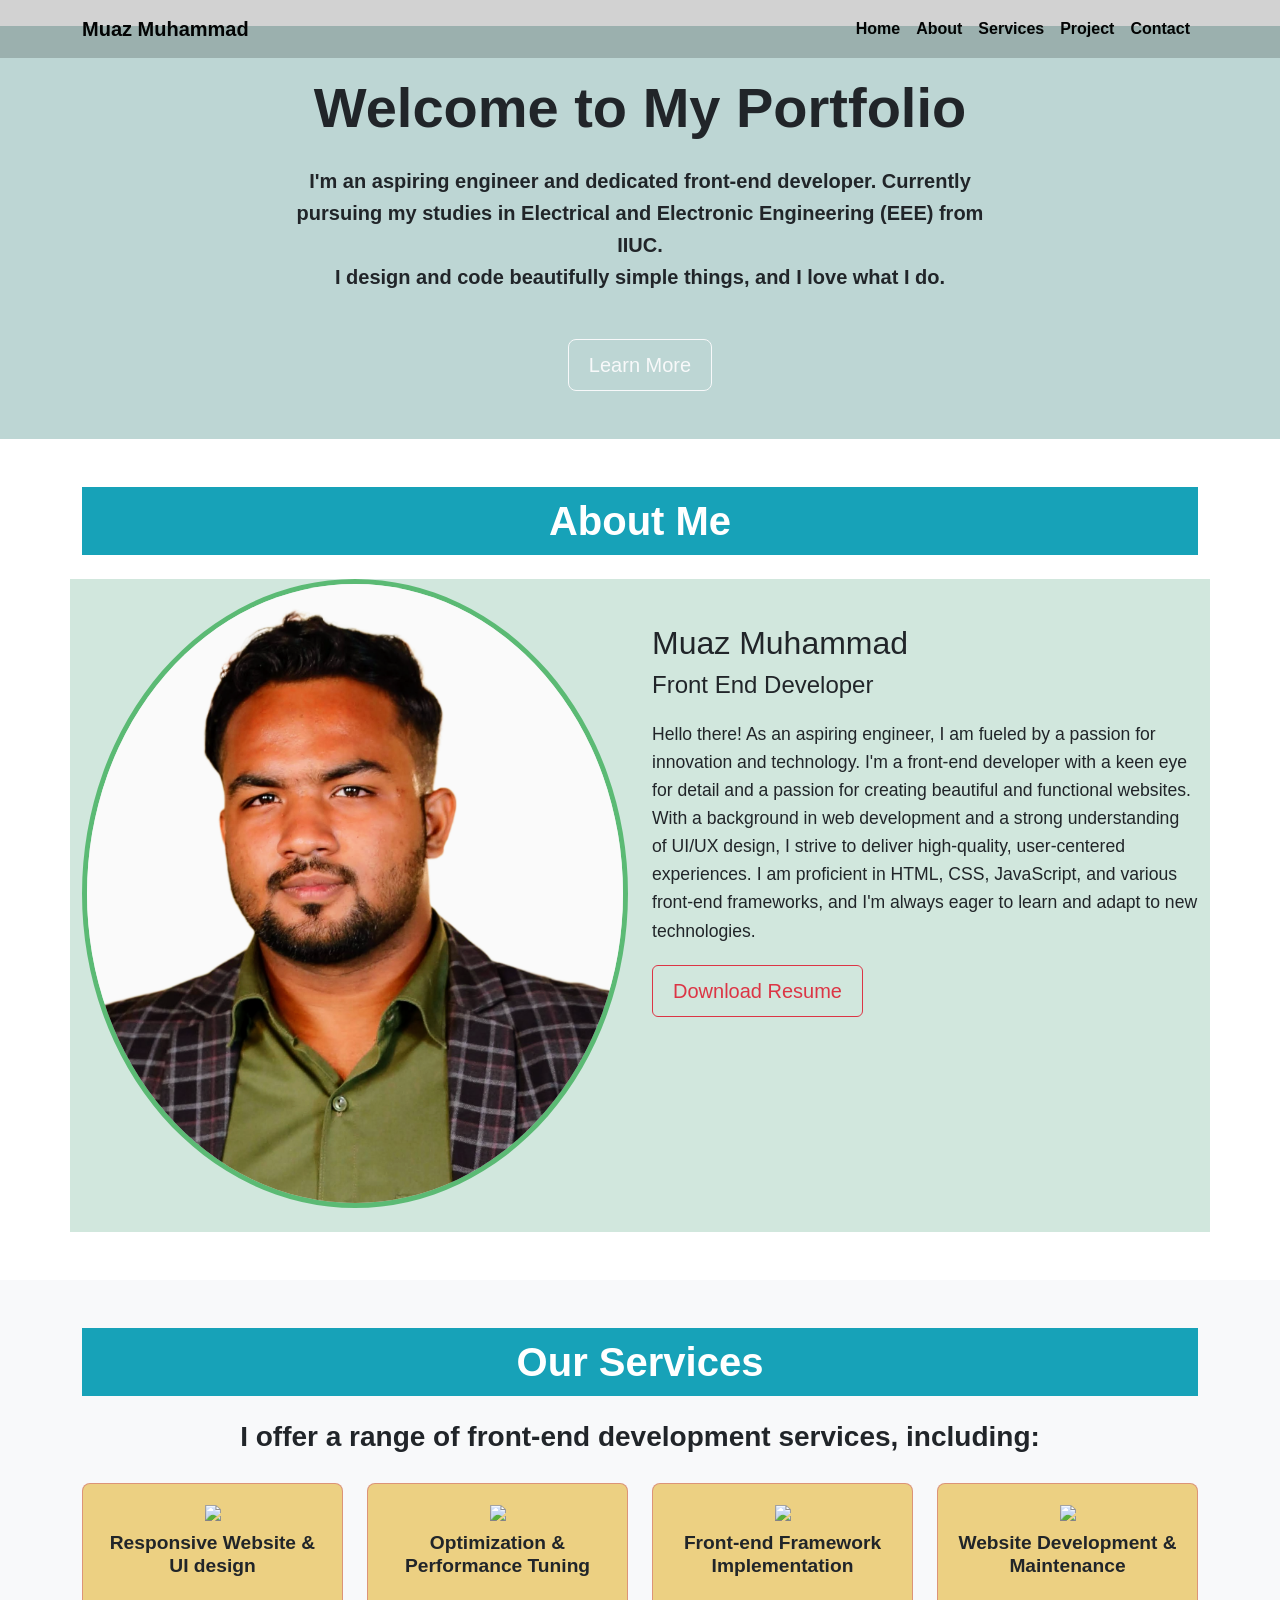
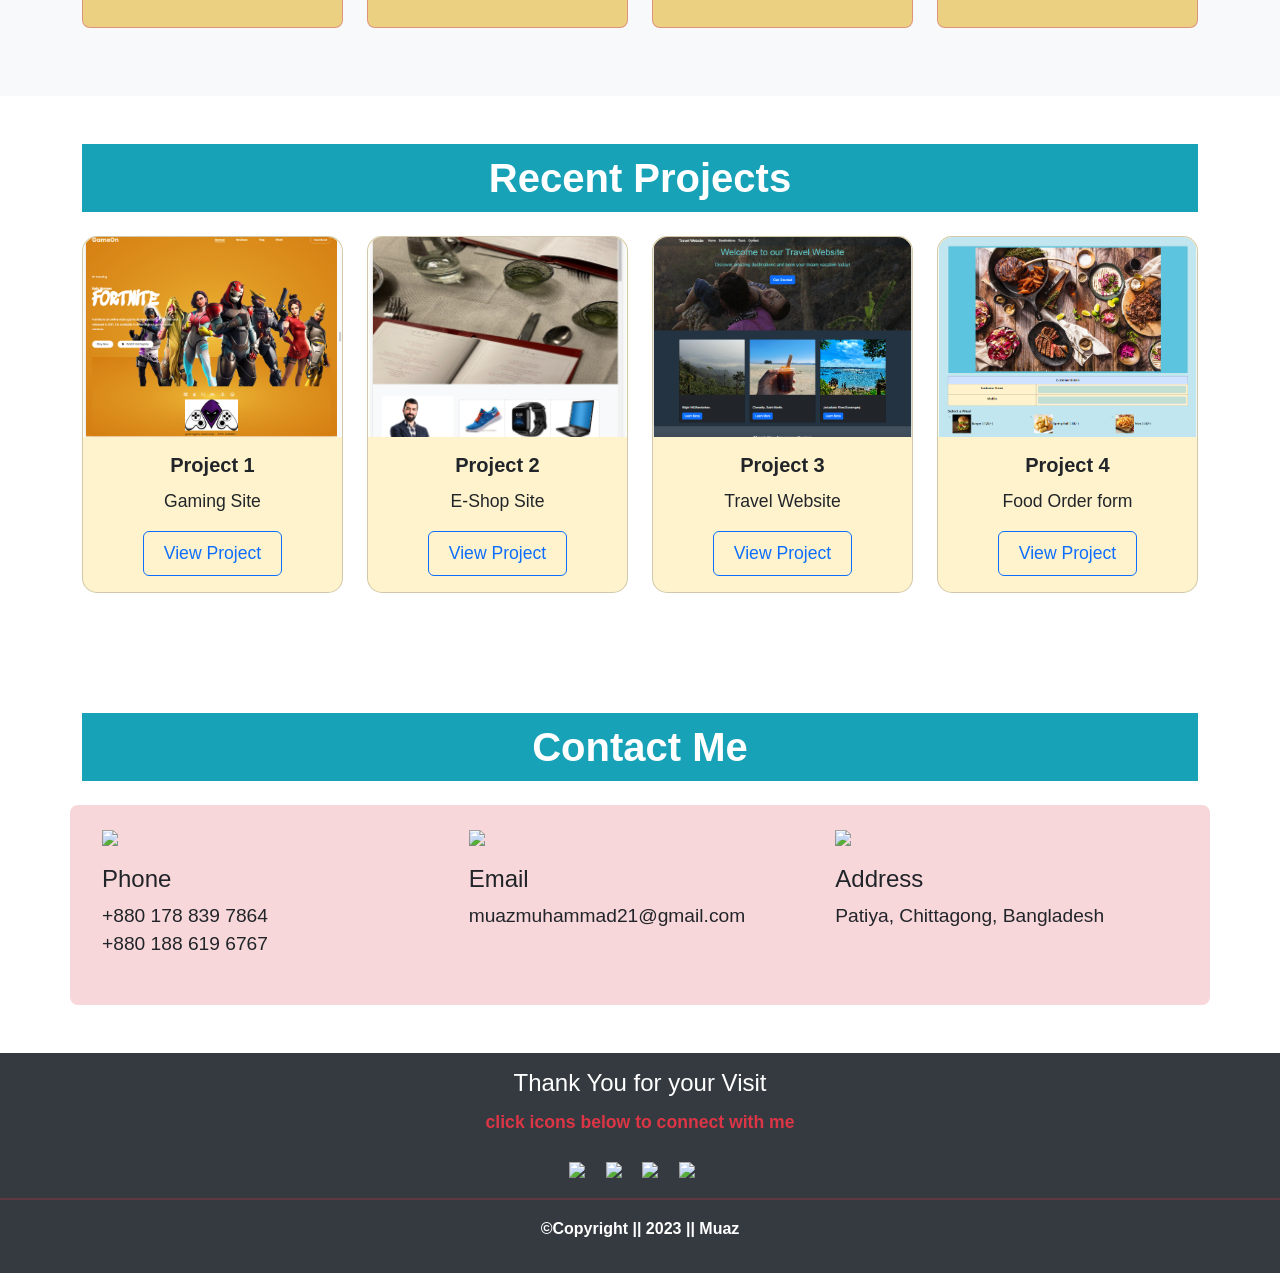
==== index.html @ 4db08926 "Add files via upload" ====
<!DOCTYPE html>
<html lang="en">
<head>
  <meta charset="UTF-8">
  <meta name="viewport" content="width=device-width, initial-scale=1.0">
  <title>Muaz Portfolio</title>
  <link href="https://cdn.jsdelivr.net/npm/bootstrap@5.3.0/dist/css/bootstrap.min.css" rel="stylesheet">
   <link rel="stylesheet" href="style.css">
</head>
<body>

  <!-- Navbar -->
<header>
    <nav class="navbar navbar-expand-lg navbar-light   fixed-top">
      <div class="container">
        <a class="navbar-brand fw-bold" href="#">Muaz Muhammad</a>
        <button class="navbar-toggler" type="button" data-bs-toggle="collapse" data-bs-target="#navbarNav" aria-controls="navbarNav" aria-expanded="false" aria-label="Toggle navigation">
          <span class="navbar-toggler-icon"></span>
        </button>
        <div class="collapse navbar-collapse justify-content-end" id="navbarNav">
          <ul class="navbar-nav">
            <li class="nav-item fw-bold">
              <a class="nav-link" href="#home">Home</a>
            </li>
            <li class="nav-item fw-bold">
              <a class="nav-link" href="#about">About</a>
            </li>
            <li class="nav-item fw-bold">
                <a class="nav-link" href="#services">Services</a>
              </li>
            <li class="nav-item fw-bold">
              <a class="nav-link" href="#project">Project</a>
            </li>
            <li class="nav-item fw-bold">
              <a class="nav-link" href="#contact">Contact</a>
            </li>
          </ul>
        </div>
      </div>
    </nav>
  </header>
  <!-- end Header -->
  <br>
 <!-- Home Section -->
<section id="home" class="py-5" ">
    <div class="container text-dark text-center">
      <div class="row">
        <div class="col-lg-8 offset-lg-2">
          <h1 class="display-4 fw-bold mb-4">Welcome to My Portfolio</h1>
          <p class="lead fw-bold">
            I'm an aspiring engineer and dedicated front-end developer. Currently pursuing my studies in Electrical and Electronic Engineering (EEE) from IIUC.
            <br>
            I design and code beautifully simple things, and I love what I do.  
          </p>
          
          <a href="#services" class="btn btn-outline-light btn-lg mt-3">Learn More</a>
        </div>
      </div>
    </div>
  </section>
  <!-- End Home Section -->
  

    <!-- About Me Section -->
<section id="about" class="py-5">
  <div class="container">
      <h2 class="text-center fw-bold mb-4">About Me</h2>
      <div class="row bg-success-subtle">
          <div class="col-md-6">
              <img src="muazp1.png" class="img-fluid rounded-circle mb-4" alt="Profile Image">
          </div>
          <div class="col-md-6">
              <br>
              <h3>Muaz Muhammad</h3>
              <h4>Front End Developer</h4>
              <p>
                  Hello there! As an aspiring engineer, I am fueled by a passion for innovation and technology. I'm a front-end developer with a keen eye for detail and a passion for creating beautiful and functional websites. With a background in web development and a strong understanding of UI/UX design, I strive to deliver high-quality, user-centered experiences. I am proficient in HTML, CSS, JavaScript, and various front-end frameworks, and I'm always eager to learn and adapt to new technologies.
              </p>
              <a href="Muaz Muhammad(R) .pdf" download target="_blank" class="btn btn-outline-danger">Download Resume</a>
          </div>
      </div>
  </div>
</section>
<!-- End About Me Section -->


  <!-- Services Section -->
<section id="services" class="py-5">
    <div class="container">
        <h2 class="text-center fw-bold mb-4">Our Services</h2>
        <div class="row ">
            <h3 class="text-center fw-bold">I offer a range of front-end development services, including:</h3>
            <div class="col-lg-3 col-md-6">
                <div class="service-item text-center">
                    <div class="icon"><img src="https://img.icons8.com/bubbles/100/000000/services.png" /></div>
                    <h3>Responsive Website & UI design </h3>
                </div>
            </div>
            <div class="col-lg-3 col-md-6">
                <div class="service-item text-center">
                    <div class="icon"><img src="https://img.icons8.com/bubbles/100/000000/services.png" /></div>
                    <h3>Optimization & Performance Tuning</h3>
                </div>
            </div>
            <div class="col-lg-3 col-md-6">
                <div class="service-item text-center">
                    <div class="icon"><img src="https://img.icons8.com/bubbles/100/000000/services.png" /></div>
                    <h3>Front-end Framework Implementation</h3>
                </div>
            </div>
            <div class="col-lg-3 col-md-6">
                <div class="service-item text-center">
                    <div class="icon"><img src="https://img.icons8.com/bubbles/100/000000/services.png" /></div>
                    <h3>Website Development & Maintenance</h3>
                </div>
            </div>
        </div>
    </div>
</section>
<!-- End Services Section -->



   <!-- Project Section -->

   <section id="project" class="py-5">
    <div class="container">
      <h2 class="text-center fw-bold mb-4">Recent Projects</h2>
      <div class="row ">
        <div class="col-md-3 mb-4">
          <div class="card bg-warning-subtle">
            <img src="project01.png" class="card-img-top" alt="Project 1">
            <div class="card-body">
              <h5 class="card-title">Project 1</h5>
              <p class="card-text">Gaming Site</p>
              <a href="https://muaz64.github.io/project1/" class="btn btn-outline-primary">View Project</a>
            </div>
          </div>
        </div>
        <div class="col-md-3 mb-4">
            <div class="card bg-warning-subtle">
              <img src="project02.png" class="card-img-top" alt="Project 2">
              <div class="card-body">
                <h5 class="card-title">Project 2</h5>
                <p class="card-text">E-Shop Site</p>
                <a href="https://muaz64.github.io/project02/" class="btn btn-outline-primary">View Project</a>
              </div>
            </div>
          </div>
          <div class="col-md-3 mb-4">
            <div class="card bg-warning-subtle">
              <img src="project03.png" class="card-img-top" alt="Project 3">
              <div class="card-body">
                <h5 class="card-title">Project 3</h5>
                <p class="card-text">Travel Website</p>
                <a href="https://muaz64.github.io/Project03/" class="btn btn-outline-primary">View Project</a>
              </div>
            </div>
          </div>
          <div class="col-md-3 mb-4">
            <div class="card bg-warning-subtle">
              <img src="project04.png" class="card-img-top" alt="Project 4">
              <div class="card-body">
                <h5 class="card-title">Project 4</h5>
                <p class="card-text">Food Order form</p>
                <a href="https://muaz64.github.io/project04/" class="btn btn-outline-primary">View Project</a>
              </div>
            </div>
          </div>

      </div>
    </div>
  </section>
<!-- Project Section -->

  <!-- Contact Section -->
 
<section id="contact" class="py-5">
    <div class="container">
      <h2 class="text-center fw-bold mb-4">Contact Me</h2>
      <div class="row bg-danger-subtle">
        <div class="col-md-4">
          <div class="contact-item">
            <div class="icon"><img src="https://img.icons8.com/bubbles/100/000000/phone.png"/></div>
            <div class="contact-info">
              <h4>Phone</h4>
              <h6>+880 178 839 7864</h6>
              <h6>+880 188 619 6767</h6>
            </div>
          </div>
        </div>
        <div class="col-md-4">
          <div class="contact-item">
            <div class="icon"><img src="https://img.icons8.com/bubbles/100/000000/new-post.png"/></div>
            <div class="contact-info">
              <h4>Email</h4>
              <!-- <h2>info@gmail.com</h2> -->
              <h6>muazmuhammad21@gmail.com</h6>
            </div>
          </div>
        </div>
        <div class="col-md-4">
          <div class="contact-item">
            <div class="icon"><img src="https://img.icons8.com/bubbles/100/000000/map-marker.png"/></div>
            <div class="contact-info">
              <h4>Address</h4>
              <h6>Patiya, Chittagong, Bangladesh</h6>
            </div>
          </div>
        </div>
      </div>
    </div>
  </section>
   <!--end of Contact Section -->

    <!-- Footer Section -->
  <footer id="footer" class="py-3 text-white fw-bold text-center">
    <div class="container">
      <h4>Thank You for your Visit</h4>
      <p class="text-danger fw-bold">click icons below to connect with me</p>
      <div class="social-icon">
        <a href="https://www.facebook.com/profile.php?id=100094518826882" class="me-3"><img src="https://img.icons8.com/bubbles/100/000000/facebook-new.png"/></a>
        <a href="https://www.instagram.com/muazbinnazim?igsh=dzhtYWNneXdoYnBj" class="me-3"><img src="https://img.icons8.com/bubbles/100/000000/instagram-new.png"/></a>
        <a href="https://www.linkedin.com/in/muaz-muhammad-ba88a3207" class="me-3"><img src="https://img.icons8.com/bubbles/100/linkedin.png"></a>
        <a href="https://github.com/muaz64" class="me-3"><img src="https://img.icons8.com/bubbles/100/github.png"></a>
      </div>
    </div>
    <hr class="border border-1 border-danger">
    <div class="text-center my-3">
      &copy;Copyright || 2023 || Muaz
    </div>
  </footer>
  <!-- End Footer Section -->

  <script src="https://cdn.jsdelivr.net/npm/bootstrap@5.3.0/dist/js/bootstrap.bundle.min.js"></script>
</body>
</html>
---- style.css ----
@import 'https://fonts.googleapis.com/css?family=Montserrat:300, 400, 700&display=swap';

/* Body */
body {
    
        font-family: 'Arial', sans-serif;
        line-height: 1.6;
        
  }
  
  /* Navbar */
  #header .header {
    min-height: 8vh;
    background-color: rgba(31, 30, 30, 0.24);
    transition: .3s ease background-color;
}
.navbar {
    transition: background-color .3s ease-in-out;
    background-color: rgba(0, 0, 0, 0.178); 
  }
  
  .navbar-brand,
  .nav-link {
    transition: color 0.3s ease-in-out;
    color: #000000fb; 
  }
  
  .navbar-toggler-icon {
    background-color: #060808b6; 
  }
  
  .navbar:hover {
    background-color: rgba(15, 17, 20, 0.466); 
  }
  
  .navbar.navbar-scrolled {
    background-color: rgba(52, 58, 64, 0.8); 
  }
  
  .navbar.navbar-scrolled .navbar-brand,
  .navbar.navbar-scrolled .nav-link {
    color: #2c2a2aab; 
  }
  
  .navbar.navbar-scrolled .navbar-toggler-icon {
    background-color: #1f1a1a2f; 
  }
  
  .navbar-brand:hover,
  .nav-link:hover {
    color: #f50808ee; 
  }
  
  /* Home Section */
  
#home {
    background-color: #4e918b5e; 
    text-align: center;
    padding: 80px 0; 
  }
  
  #home h1 {
    font-size: 3.5rem;
    margin-bottom: 20px;
  }
  
  #home p {
    font-size: 1.25rem;
    margin-bottom: 30px;
  }
  
  #home .list-unstyled {
    list-style: none;
    padding-left: 0;
  }
  
  #home .list-unstyled li {
    margin-bottom: 10px;
    text-align: center;
  }
  
  #home .btn {
    font-size: 1.25rem;
    padding: 10px 20px;
  }

  /* About Me Section */

#about {
    padding: 80px 0; 
  }
  
  #about h2 {
    font-size: 2.5rem;
    margin-bottom: 30px;
    font-weight: bold;
    color: white; 
    background-color: #17a2b8; 
    padding: 10px; 
  }
  
  #about img {
    max-width: 100%;
    height: auto;
    border-radius: 50%; 
    border: 5px solid #28a746b0; 
  }
  #about h3 {
    font-size: 2rem;
    margin-top: 20px;
  }
  
  #about h4 {
    font-size: 1.5rem;
    margin-bottom: 20px;
  }
  
  #about p {
    font-size: 1.1rem;
    line-height: 1.6;
    margin-bottom: 20px;
  }
  
  #about .btn {
    font-size: 1.25rem;
    padding: 10px 20px;
  }

  /* Services Section */

#services {
    background-color: #f8f9fa; 
    padding-top: 50px;
    padding-bottom: 50px;
}

#services h2 {
    font-size: 2.5rem;
    margin-bottom: 30px;
    font-weight: bold;
    color: white; 
    background-color: #17a2b8; 
    padding: 10px; ; 
}

#services h3 {
    font-weight: bold;
    margin-bottom: 30px;
}

.service-item {
    padding: 20px;
    border: 1px solid #d47474a4;
    border-radius: 8px;
    margin-bottom: 20px;
    background-color: #ecd082;
    transition: transform 0.3s ease-in-out;
}

.service-item:hover {
    transform: translateY(-5px); 
}

.service-item .icon img {
    width: 60px; 
    margin-bottom: 10px;
}

.service-item h3 {
    font-size: 1.2rem; 
    margin-bottom: 0;
}

/*  Projects Section */

#project {
    padding: 80px 0; 
  }
  
  #project h2 {
    font-size: 2.5rem;
    margin-bottom: 30px;
    font-weight: bold;
    color: white; 
    background-color: #17a2b8; 
    padding: 10px; 
  }
  
  .card {
    border-radius: 15px; 
    transition: transform 0.3s ease-in-out, box-shadow 0.3s ease-in-out; 
  }
  
  .card:hover {
    transform: translateY(-5px); 
    box-shadow: 0 4px 12px rgba(0, 0, 0, 0.2); 
  }
  
  .card-img-top {
    border-top-left-radius: 15px;
    border-top-right-radius: 15px;
  }
  
  .card-body {
    text-align: center;
  }
  
  .card-title {
    font-weight: bold;
    margin-bottom: 10px;
  }
  
  .card-text {
    font-size: 1.1rem;
    margin-bottom: 15px;
  }
  
  .btn {
    font-size: 1.1rem;
    padding: 8px 20px;
  }
  
  .card-img-top {
    height: 200px; 
    object-fit: cover;
  }
  
  .card-title {
    font-weight: bold;
  }
  
  .card-text {
    margin-bottom: 1rem;
  }

/* Contact Section */

#contact {
    padding: 80px 0; 
  }
  
  #contact h2 {
    font-size: 2.5rem;
    margin-bottom: 30px;
    font-weight: bold;
    color: white; 
    background-color: #17a2b8; 
    padding: 10px;  
  }
  
  .contact-item {
    margin-bottom: 30px;
  }
  
  .contact-item .icon {
    margin-bottom: 15px;
  }
  
  .contact-item .icon img {
    width: 70px; 
  }
  .contact-item h4 {
    font-size: 1.5rem;
    margin-bottom: 10px;
  }
  
  .contact-item h6 {
    font-size: 1.2rem;
    margin-bottom: 5px;
  }
  
  .bg-danger-subtle {
    background-color: #dc3545; 
    padding: 20px; 
    border-radius: 8px; 
  }
  
  /* Footer Section */

#footer {
    background-color: #343a40; 
  }
  
  #footer h4 {
    font-size: 1.5rem;
    margin-bottom: 10px;
  }
  
  #footer p {
    font-size: 1.1rem;
    margin-bottom: 20px;
  }
  
  .social-icon {
    margin-top: 20px;
  }
  
  .social-icon a {
    display: inline-block;
    margin-right: 10px;
  }
  
  .social-icon img {
    width: 50px; 
  }
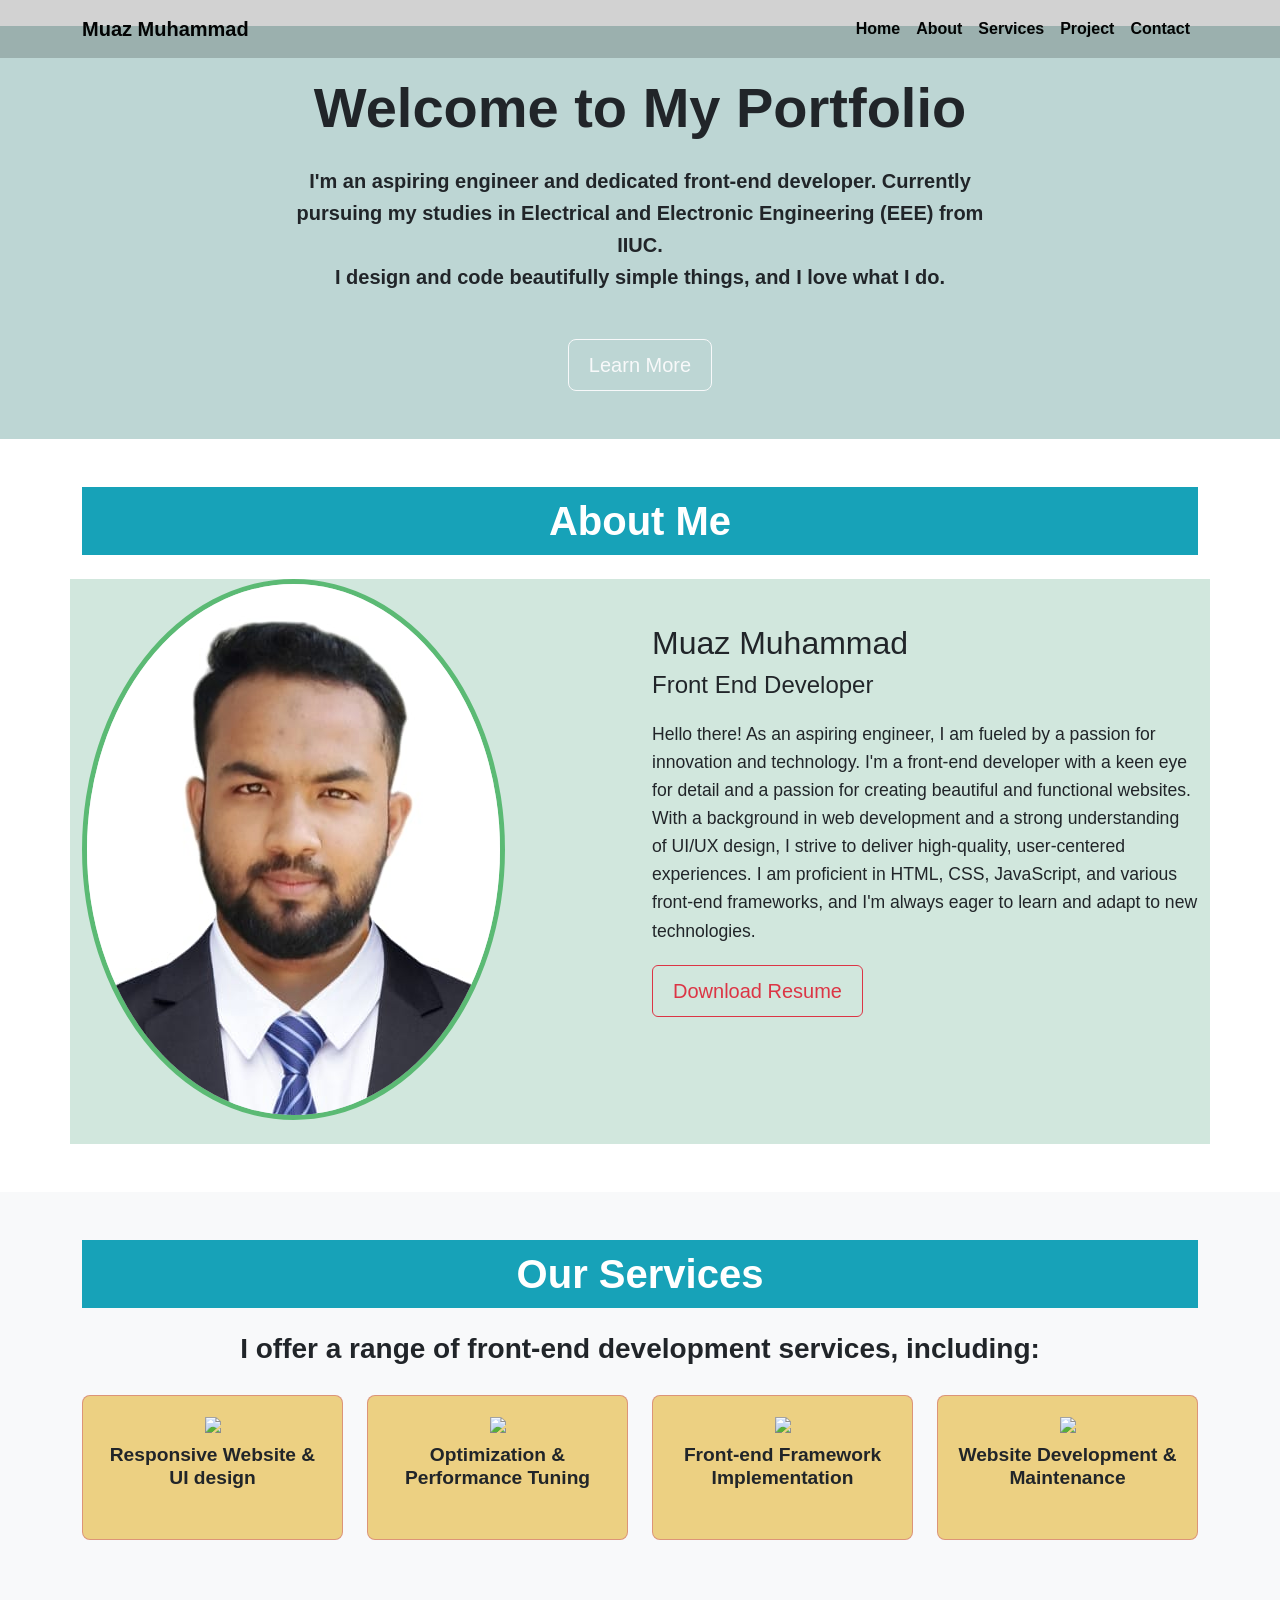
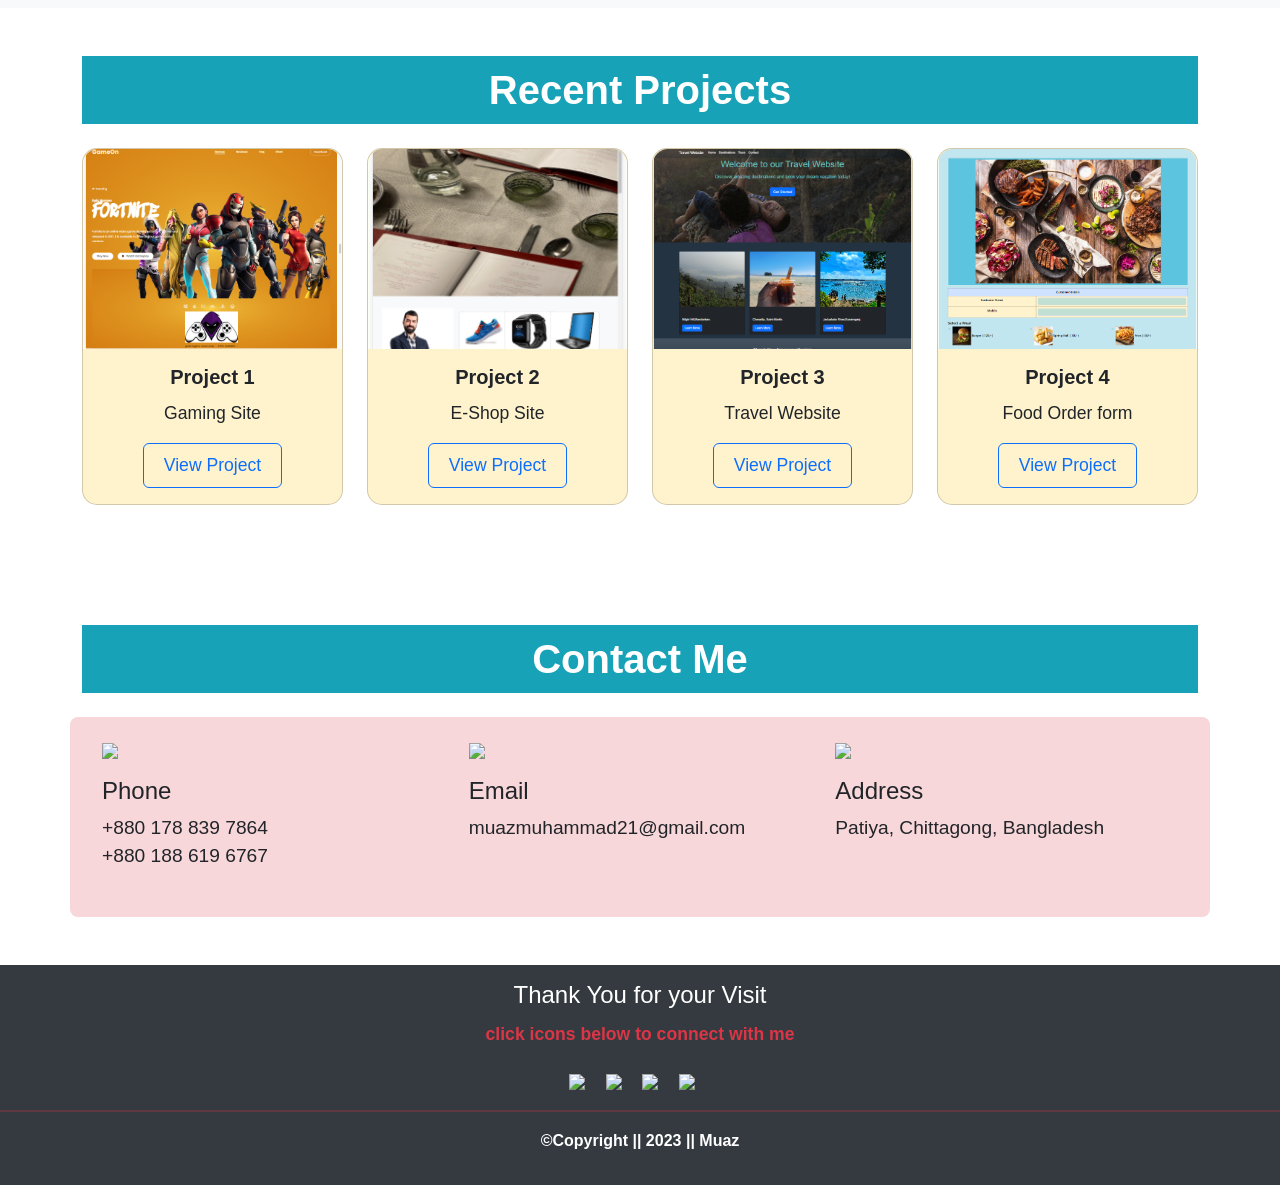
==== commit 5abb68ee: "second commit" ====
--- a/index.html
+++ b/index.html
@@ -1,237 +1,237 @@
-<!DOCTYPE html>
-<html lang="en">
-<head>
-  <meta charset="UTF-8">
-  <meta name="viewport" content="width=device-width, initial-scale=1.0">
-  <title>Muaz Portfolio</title>
-  <link href="https://cdn.jsdelivr.net/npm/bootstrap@5.3.0/dist/css/bootstrap.min.css" rel="stylesheet">
-   <link rel="stylesheet" href="style.css">
-</head>
-<body>
-
-  <!-- Navbar -->
-<header>
-    <nav class="navbar navbar-expand-lg navbar-light   fixed-top">
-      <div class="container">
-        <a class="navbar-brand fw-bold" href="#">Muaz Muhammad</a>
-        <button class="navbar-toggler" type="button" data-bs-toggle="collapse" data-bs-target="#navbarNav" aria-controls="navbarNav" aria-expanded="false" aria-label="Toggle navigation">
-          <span class="navbar-toggler-icon"></span>
-        </button>
-        <div class="collapse navbar-collapse justify-content-end" id="navbarNav">
-          <ul class="navbar-nav">
-            <li class="nav-item fw-bold">
-              <a class="nav-link" href="#home">Home</a>
-            </li>
-            <li class="nav-item fw-bold">
-              <a class="nav-link" href="#about">About</a>
-            </li>
-            <li class="nav-item fw-bold">
-                <a class="nav-link" href="#services">Services</a>
-              </li>
-            <li class="nav-item fw-bold">
-              <a class="nav-link" href="#project">Project</a>
-            </li>
-            <li class="nav-item fw-bold">
-              <a class="nav-link" href="#contact">Contact</a>
-            </li>
-          </ul>
-        </div>
-      </div>
-    </nav>
-  </header>
-  <!-- end Header -->
-  <br>
- <!-- Home Section -->
-<section id="home" class="py-5" ">
-    <div class="container text-dark text-center">
-      <div class="row">
-        <div class="col-lg-8 offset-lg-2">
-          <h1 class="display-4 fw-bold mb-4">Welcome to My Portfolio</h1>
-          <p class="lead fw-bold">
-            I'm an aspiring engineer and dedicated front-end developer. Currently pursuing my studies in Electrical and Electronic Engineering (EEE) from IIUC.
-            <br>
-            I design and code beautifully simple things, and I love what I do.  
-          </p>
-          
-          <a href="#services" class="btn btn-outline-light btn-lg mt-3">Learn More</a>
-        </div>
-      </div>
-    </div>
-  </section>
-  <!-- End Home Section -->
-  
-
-    <!-- About Me Section -->
-<section id="about" class="py-5">
-  <div class="container">
-      <h2 class="text-center fw-bold mb-4">About Me</h2>
-      <div class="row bg-success-subtle">
-          <div class="col-md-6">
-              <img src="muazp1.png" class="img-fluid rounded-circle mb-4" alt="Profile Image">
-          </div>
-          <div class="col-md-6">
-              <br>
-              <h3>Muaz Muhammad</h3>
-              <h4>Front End Developer</h4>
-              <p>
-                  Hello there! As an aspiring engineer, I am fueled by a passion for innovation and technology. I'm a front-end developer with a keen eye for detail and a passion for creating beautiful and functional websites. With a background in web development and a strong understanding of UI/UX design, I strive to deliver high-quality, user-centered experiences. I am proficient in HTML, CSS, JavaScript, and various front-end frameworks, and I'm always eager to learn and adapt to new technologies.
-              </p>
-              <a href="Muaz Muhammad(R) .pdf" download target="_blank" class="btn btn-outline-danger">Download Resume</a>
-          </div>
-      </div>
-  </div>
-</section>
-<!-- End About Me Section -->
-
-
-  <!-- Services Section -->
-<section id="services" class="py-5">
-    <div class="container">
-        <h2 class="text-center fw-bold mb-4">Our Services</h2>
-        <div class="row ">
-            <h3 class="text-center fw-bold">I offer a range of front-end development services, including:</h3>
-            <div class="col-lg-3 col-md-6">
-                <div class="service-item text-center">
-                    <div class="icon"><img src="https://img.icons8.com/bubbles/100/000000/services.png" /></div>
-                    <h3>Responsive Website & UI design </h3>
-                </div>
-            </div>
-            <div class="col-lg-3 col-md-6">
-                <div class="service-item text-center">
-                    <div class="icon"><img src="https://img.icons8.com/bubbles/100/000000/services.png" /></div>
-                    <h3>Optimization & Performance Tuning</h3>
-                </div>
-            </div>
-            <div class="col-lg-3 col-md-6">
-                <div class="service-item text-center">
-                    <div class="icon"><img src="https://img.icons8.com/bubbles/100/000000/services.png" /></div>
-                    <h3>Front-end Framework Implementation</h3>
-                </div>
-            </div>
-            <div class="col-lg-3 col-md-6">
-                <div class="service-item text-center">
-                    <div class="icon"><img src="https://img.icons8.com/bubbles/100/000000/services.png" /></div>
-                    <h3>Website Development & Maintenance</h3>
-                </div>
-            </div>
-        </div>
-    </div>
-</section>
-<!-- End Services Section -->
-
-
-
-   <!-- Project Section -->
-
-   <section id="project" class="py-5">
-    <div class="container">
-      <h2 class="text-center fw-bold mb-4">Recent Projects</h2>
-      <div class="row ">
-        <div class="col-md-3 mb-4">
-          <div class="card bg-warning-subtle">
-            <img src="project01.png" class="card-img-top" alt="Project 1">
-            <div class="card-body">
-              <h5 class="card-title">Project 1</h5>
-              <p class="card-text">Gaming Site</p>
-              <a href="https://muaz64.github.io/project1/" class="btn btn-outline-primary">View Project</a>
-            </div>
-          </div>
-        </div>
-        <div class="col-md-3 mb-4">
-            <div class="card bg-warning-subtle">
-              <img src="project02.png" class="card-img-top" alt="Project 2">
-              <div class="card-body">
-                <h5 class="card-title">Project 2</h5>
-                <p class="card-text">E-Shop Site</p>
-                <a href="https://muaz64.github.io/project02/" class="btn btn-outline-primary">View Project</a>
-              </div>
-            </div>
-          </div>
-          <div class="col-md-3 mb-4">
-            <div class="card bg-warning-subtle">
-              <img src="project03.png" class="card-img-top" alt="Project 3">
-              <div class="card-body">
-                <h5 class="card-title">Project 3</h5>
-                <p class="card-text">Travel Website</p>
-                <a href="https://muaz64.github.io/Project03/" class="btn btn-outline-primary">View Project</a>
-              </div>
-            </div>
-          </div>
-          <div class="col-md-3 mb-4">
-            <div class="card bg-warning-subtle">
-              <img src="project04.png" class="card-img-top" alt="Project 4">
-              <div class="card-body">
-                <h5 class="card-title">Project 4</h5>
-                <p class="card-text">Food Order form</p>
-                <a href="https://muaz64.github.io/project04/" class="btn btn-outline-primary">View Project</a>
-              </div>
-            </div>
-          </div>
-
-      </div>
-    </div>
-  </section>
-<!-- Project Section -->
-
-  <!-- Contact Section -->
- 
-<section id="contact" class="py-5">
-    <div class="container">
-      <h2 class="text-center fw-bold mb-4">Contact Me</h2>
-      <div class="row bg-danger-subtle">
-        <div class="col-md-4">
-          <div class="contact-item">
-            <div class="icon"><img src="https://img.icons8.com/bubbles/100/000000/phone.png"/></div>
-            <div class="contact-info">
-              <h4>Phone</h4>
-              <h6>+880 178 839 7864</h6>
-              <h6>+880 188 619 6767</h6>
-            </div>
-          </div>
-        </div>
-        <div class="col-md-4">
-          <div class="contact-item">
-            <div class="icon"><img src="https://img.icons8.com/bubbles/100/000000/new-post.png"/></div>
-            <div class="contact-info">
-              <h4>Email</h4>
-              <!-- <h2>info@gmail.com</h2> -->
-              <h6>muazmuhammad21@gmail.com</h6>
-            </div>
-          </div>
-        </div>
-        <div class="col-md-4">
-          <div class="contact-item">
-            <div class="icon"><img src="https://img.icons8.com/bubbles/100/000000/map-marker.png"/></div>
-            <div class="contact-info">
-              <h4>Address</h4>
-              <h6>Patiya, Chittagong, Bangladesh</h6>
-            </div>
-          </div>
-        </div>
-      </div>
-    </div>
-  </section>
-   <!--end of Contact Section -->
-
-    <!-- Footer Section -->
-  <footer id="footer" class="py-3 text-white fw-bold text-center">
-    <div class="container">
-      <h4>Thank You for your Visit</h4>
-      <p class="text-danger fw-bold">click icons below to connect with me</p>
-      <div class="social-icon">
-        <a href="https://www.facebook.com/profile.php?id=100094518826882" class="me-3"><img src="https://img.icons8.com/bubbles/100/000000/facebook-new.png"/></a>
-        <a href="https://www.instagram.com/muazbinnazim?igsh=dzhtYWNneXdoYnBj" class="me-3"><img src="https://img.icons8.com/bubbles/100/000000/instagram-new.png"/></a>
-        <a href="https://www.linkedin.com/in/muaz-muhammad-ba88a3207" class="me-3"><img src="https://img.icons8.com/bubbles/100/linkedin.png"></a>
-        <a href="https://github.com/muaz64" class="me-3"><img src="https://img.icons8.com/bubbles/100/github.png"></a>
-      </div>
-    </div>
-    <hr class="border border-1 border-danger">
-    <div class="text-center my-3">
-      &copy;Copyright || 2023 || Muaz
-    </div>
-  </footer>
-  <!-- End Footer Section -->
-
-  <script src="https://cdn.jsdelivr.net/npm/bootstrap@5.3.0/dist/js/bootstrap.bundle.min.js"></script>
-</body>
-</html>
+<!DOCTYPE html>
+<html lang="en">
+<head>
+  <meta charset="UTF-8">
+  <meta name="viewport" content="width=device-width, initial-scale=1.0">
+  <title>Muaz Portfolio</title>
+  <link href="https://cdn.jsdelivr.net/npm/bootstrap@5.3.0/dist/css/bootstrap.min.css" rel="stylesheet">
+   <link rel="stylesheet" href="style.css">
+</head>
+<body>
+
+  <!-- Navbar -->
+<header>
+    <nav class="navbar navbar-expand-lg navbar-light   fixed-top">
+      <div class="container">
+        <a class="navbar-brand fw-bold" href="#">Muaz Muhammad</a>
+        <button class="navbar-toggler" type="button" data-bs-toggle="collapse" data-bs-target="#navbarNav" aria-controls="navbarNav" aria-expanded="false" aria-label="Toggle navigation">
+          <span class="navbar-toggler-icon"></span>
+        </button>
+        <div class="collapse navbar-collapse justify-content-end" id="navbarNav">
+          <ul class="navbar-nav">
+            <li class="nav-item fw-bold">
+              <a class="nav-link" href="#home">Home</a>
+            </li>
+            <li class="nav-item fw-bold">
+              <a class="nav-link" href="#about">About</a>
+            </li>
+            <li class="nav-item fw-bold">
+                <a class="nav-link" href="#services">Services</a>
+              </li>
+            <li class="nav-item fw-bold">
+              <a class="nav-link" href="#project">Project</a>
+            </li>
+            <li class="nav-item fw-bold">
+              <a class="nav-link" href="#contact">Contact</a>
+            </li>
+          </ul>
+        </div>
+      </div>
+    </nav>
+  </header>
+  <!-- end Header -->
+  <br>
+ <!-- Home Section -->
+<section id="home" class="py-5" ">
+    <div class="container text-dark text-center">
+      <div class="row">
+        <div class="col-lg-8 offset-lg-2">
+          <h1 class="display-4 fw-bold mb-4">Welcome to My Portfolio</h1>
+          <p class="lead fw-bold">
+            I'm an aspiring engineer and dedicated front-end developer. Currently pursuing my studies in Electrical and Electronic Engineering (EEE) from IIUC.
+            <br>
+            I design and code beautifully simple things, and I love what I do.  
+          </p>
+          
+          <a href="#services" class="btn btn-outline-light btn-lg mt-3">Learn More</a>
+        </div>
+      </div>
+    </div>
+  </section>
+  <!-- End Home Section -->
+  
+
+    <!-- About Me Section -->
+<section id="about" class="py-5">
+  <div class="container">
+      <h2 class="text-center fw-bold mb-4">About Me</h2>
+      <div class="row bg-success-subtle">
+          <div class="col-md-6">
+              <img src="muazpp1.jpg" class="img-fluid rounded-circle mb-4" alt="Profile Image">
+          </div>
+          <div class="col-md-6">
+              <br>
+              <h3>Muaz Muhammad</h3>
+              <h4>Front End Developer</h4>
+              <p>
+                  Hello there! As an aspiring engineer, I am fueled by a passion for innovation and technology. I'm a front-end developer with a keen eye for detail and a passion for creating beautiful and functional websites. With a background in web development and a strong understanding of UI/UX design, I strive to deliver high-quality, user-centered experiences. I am proficient in HTML, CSS, JavaScript, and various front-end frameworks, and I'm always eager to learn and adapt to new technologies.
+              </p>
+              <a href="Muaz Muhammad(R) .pdf" download target="_blank" class="btn btn-outline-danger">Download Resume</a>
+          </div>
+      </div>
+  </div>
+</section>
+<!-- End About Me Section -->
+
+
+  <!-- Services Section -->
+<section id="services" class="py-5">
+    <div class="container">
+        <h2 class="text-center fw-bold mb-4">Our Services</h2>
+        <div class="row ">
+            <h3 class="text-center fw-bold">I offer a range of front-end development services, including:</h3>
+            <div class="col-lg-3 col-md-6">
+                <div class="service-item text-center">
+                    <div class="icon"><img src="https://img.icons8.com/bubbles/100/000000/services.png" /></div>
+                    <h3>Responsive Website & UI design </h3>
+                </div>
+            </div>
+            <div class="col-lg-3 col-md-6">
+                <div class="service-item text-center">
+                    <div class="icon"><img src="https://img.icons8.com/bubbles/100/000000/services.png" /></div>
+                    <h3>Optimization & Performance Tuning</h3>
+                </div>
+            </div>
+            <div class="col-lg-3 col-md-6">
+                <div class="service-item text-center">
+                    <div class="icon"><img src="https://img.icons8.com/bubbles/100/000000/services.png" /></div>
+                    <h3>Front-end Framework Implementation</h3>
+                </div>
+            </div>
+            <div class="col-lg-3 col-md-6">
+                <div class="service-item text-center">
+                    <div class="icon"><img src="https://img.icons8.com/bubbles/100/000000/services.png" /></div>
+                    <h3>Website Development & Maintenance</h3>
+                </div>
+            </div>
+        </div>
+    </div>
+</section>
+<!-- End Services Section -->
+
+
+
+   <!-- Project Section -->
+
+   <section id="project" class="py-5">
+    <div class="container">
+      <h2 class="text-center fw-bold mb-4">Recent Projects</h2>
+      <div class="row ">
+        <div class="col-md-3 mb-4">
+          <div class="card bg-warning-subtle">
+            <img src="project01.png" class="card-img-top" alt="Project 1">
+            <div class="card-body">
+              <h5 class="card-title">Project 1</h5>
+              <p class="card-text">Gaming Site</p>
+              <a href="https://muaz64.github.io/project1/" class="btn btn-outline-primary">View Project</a>
+            </div>
+          </div>
+        </div>
+        <div class="col-md-3 mb-4">
+            <div class="card bg-warning-subtle">
+              <img src="project02.png" class="card-img-top" alt="Project 2">
+              <div class="card-body">
+                <h5 class="card-title">Project 2</h5>
+                <p class="card-text">E-Shop Site</p>
+                <a href="https://muaz64.github.io/project02/" class="btn btn-outline-primary">View Project</a>
+              </div>
+            </div>
+          </div>
+          <div class="col-md-3 mb-4">
+            <div class="card bg-warning-subtle">
+              <img src="project03.png" class="card-img-top" alt="Project 3">
+              <div class="card-body">
+                <h5 class="card-title">Project 3</h5>
+                <p class="card-text">Travel Website</p>
+                <a href="https://muaz64.github.io/Project03/" class="btn btn-outline-primary">View Project</a>
+              </div>
+            </div>
+          </div>
+          <div class="col-md-3 mb-4">
+            <div class="card bg-warning-subtle">
+              <img src="project04.png" class="card-img-top" alt="Project 4">
+              <div class="card-body">
+                <h5 class="card-title">Project 4</h5>
+                <p class="card-text">Food Order form</p>
+                <a href="https://muaz64.github.io/project04/" class="btn btn-outline-primary">View Project</a>
+              </div>
+            </div>
+          </div>
+
+      </div>
+    </div>
+  </section>
+<!-- Project Section -->
+
+  <!-- Contact Section -->
+ 
+<section id="contact" class="py-5">
+    <div class="container">
+      <h2 class="text-center fw-bold mb-4">Contact Me</h2>
+      <div class="row bg-danger-subtle">
+        <div class="col-md-4">
+          <div class="contact-item">
+            <div class="icon"><img src="https://img.icons8.com/bubbles/100/000000/phone.png"/></div>
+            <div class="contact-info">
+              <h4>Phone</h4>
+              <h6>+880 178 839 7864</h6>
+              <h6>+880 188 619 6767</h6>
+            </div>
+          </div>
+        </div>
+        <div class="col-md-4">
+          <div class="contact-item">
+            <div class="icon"><img src="https://img.icons8.com/bubbles/100/000000/new-post.png"/></div>
+            <div class="contact-info">
+              <h4>Email</h4>
+              <!-- <h2>info@gmail.com</h2> -->
+              <h6>muazmuhammad21@gmail.com</h6>
+            </div>
+          </div>
+        </div>
+        <div class="col-md-4">
+          <div class="contact-item">
+            <div class="icon"><img src="https://img.icons8.com/bubbles/100/000000/map-marker.png"/></div>
+            <div class="contact-info">
+              <h4>Address</h4>
+              <h6>Patiya, Chittagong, Bangladesh</h6>
+            </div>
+          </div>
+        </div>
+      </div>
+    </div>
+  </section>
+   <!--end of Contact Section -->
+
+    <!-- Footer Section -->
+  <footer id="footer" class="py-3 text-white fw-bold text-center">
+    <div class="container">
+      <h4>Thank You for your Visit</h4>
+      <p class="text-danger fw-bold">click icons below to connect with me</p>
+      <div class="social-icon">
+        <a href="https://www.facebook.com/profile.php?id=100094518826882" class="me-3"><img src="https://img.icons8.com/bubbles/100/000000/facebook-new.png"/></a>
+        <a href="https://www.instagram.com/muazbinnazim?igsh=dzhtYWNneXdoYnBj" class="me-3"><img src="https://img.icons8.com/bubbles/100/000000/instagram-new.png"/></a>
+        <a href="https://www.linkedin.com/in/muaz-muhammad-ba88a3207" class="me-3"><img src="https://img.icons8.com/bubbles/100/linkedin.png"></a>
+        <a href="https://github.com/muaz64" class="me-3"><img src="https://img.icons8.com/bubbles/100/github.png"></a>
+      </div>
+    </div>
+    <hr class="border border-1 border-danger">
+    <div class="text-center my-3">
+      &copy;Copyright || 2023 || Muaz
+    </div>
+  </footer>
+  <!-- End Footer Section -->
+
+  <script src="https://cdn.jsdelivr.net/npm/bootstrap@5.3.0/dist/js/bootstrap.bundle.min.js"></script>
+</body>
+</html>
--- a/style.css
+++ b/style.css
@@ -1,308 +1,308 @@
-
-@import 'https://fonts.googleapis.com/css?family=Montserrat:300, 400, 700&display=swap';
-
-/* Body */
-body {
-    
-        font-family: 'Arial', sans-serif;
-        line-height: 1.6;
-        
-  }
-  
-  /* Navbar */
-  #header .header {
-    min-height: 8vh;
-    background-color: rgba(31, 30, 30, 0.24);
-    transition: .3s ease background-color;
-}
-.navbar {
-    transition: background-color .3s ease-in-out;
-    background-color: rgba(0, 0, 0, 0.178); 
-  }
-  
-  .navbar-brand,
-  .nav-link {
-    transition: color 0.3s ease-in-out;
-    color: #000000fb; 
-  }
-  
-  .navbar-toggler-icon {
-    background-color: #060808b6; 
-  }
-  
-  .navbar:hover {
-    background-color: rgba(15, 17, 20, 0.466); 
-  }
-  
-  .navbar.navbar-scrolled {
-    background-color: rgba(52, 58, 64, 0.8); 
-  }
-  
-  .navbar.navbar-scrolled .navbar-brand,
-  .navbar.navbar-scrolled .nav-link {
-    color: #2c2a2aab; 
-  }
-  
-  .navbar.navbar-scrolled .navbar-toggler-icon {
-    background-color: #1f1a1a2f; 
-  }
-  
-  .navbar-brand:hover,
-  .nav-link:hover {
-    color: #f50808ee; 
-  }
-  
-  /* Home Section */
-  
-#home {
-    background-color: #4e918b5e; 
-    text-align: center;
-    padding: 80px 0; 
-  }
-  
-  #home h1 {
-    font-size: 3.5rem;
-    margin-bottom: 20px;
-  }
-  
-  #home p {
-    font-size: 1.25rem;
-    margin-bottom: 30px;
-  }
-  
-  #home .list-unstyled {
-    list-style: none;
-    padding-left: 0;
-  }
-  
-  #home .list-unstyled li {
-    margin-bottom: 10px;
-    text-align: center;
-  }
-  
-  #home .btn {
-    font-size: 1.25rem;
-    padding: 10px 20px;
-  }
-
-  /* About Me Section */
-
-#about {
-    padding: 80px 0; 
-  }
-  
-  #about h2 {
-    font-size: 2.5rem;
-    margin-bottom: 30px;
-    font-weight: bold;
-    color: white; 
-    background-color: #17a2b8; 
-    padding: 10px; 
-  }
-  
-  #about img {
-    max-width: 100%;
-    height: auto;
-    border-radius: 50%; 
-    border: 5px solid #28a746b0; 
-  }
-  #about h3 {
-    font-size: 2rem;
-    margin-top: 20px;
-  }
-  
-  #about h4 {
-    font-size: 1.5rem;
-    margin-bottom: 20px;
-  }
-  
-  #about p {
-    font-size: 1.1rem;
-    line-height: 1.6;
-    margin-bottom: 20px;
-  }
-  
-  #about .btn {
-    font-size: 1.25rem;
-    padding: 10px 20px;
-  }
-
-  /* Services Section */
-
-#services {
-    background-color: #f8f9fa; 
-    padding-top: 50px;
-    padding-bottom: 50px;
-}
-
-#services h2 {
-    font-size: 2.5rem;
-    margin-bottom: 30px;
-    font-weight: bold;
-    color: white; 
-    background-color: #17a2b8; 
-    padding: 10px; ; 
-}
-
-#services h3 {
-    font-weight: bold;
-    margin-bottom: 30px;
-}
-
-.service-item {
-    padding: 20px;
-    border: 1px solid #d47474a4;
-    border-radius: 8px;
-    margin-bottom: 20px;
-    background-color: #ecd082;
-    transition: transform 0.3s ease-in-out;
-}
-
-.service-item:hover {
-    transform: translateY(-5px); 
-}
-
-.service-item .icon img {
-    width: 60px; 
-    margin-bottom: 10px;
-}
-
-.service-item h3 {
-    font-size: 1.2rem; 
-    margin-bottom: 0;
-}
-
-/*  Projects Section */
-
-#project {
-    padding: 80px 0; 
-  }
-  
-  #project h2 {
-    font-size: 2.5rem;
-    margin-bottom: 30px;
-    font-weight: bold;
-    color: white; 
-    background-color: #17a2b8; 
-    padding: 10px; 
-  }
-  
-  .card {
-    border-radius: 15px; 
-    transition: transform 0.3s ease-in-out, box-shadow 0.3s ease-in-out; 
-  }
-  
-  .card:hover {
-    transform: translateY(-5px); 
-    box-shadow: 0 4px 12px rgba(0, 0, 0, 0.2); 
-  }
-  
-  .card-img-top {
-    border-top-left-radius: 15px;
-    border-top-right-radius: 15px;
-  }
-  
-  .card-body {
-    text-align: center;
-  }
-  
-  .card-title {
-    font-weight: bold;
-    margin-bottom: 10px;
-  }
-  
-  .card-text {
-    font-size: 1.1rem;
-    margin-bottom: 15px;
-  }
-  
-  .btn {
-    font-size: 1.1rem;
-    padding: 8px 20px;
-  }
-  
-  .card-img-top {
-    height: 200px; 
-    object-fit: cover;
-  }
-  
-  .card-title {
-    font-weight: bold;
-  }
-  
-  .card-text {
-    margin-bottom: 1rem;
-  }
-
-/* Contact Section */
-
-#contact {
-    padding: 80px 0; 
-  }
-  
-  #contact h2 {
-    font-size: 2.5rem;
-    margin-bottom: 30px;
-    font-weight: bold;
-    color: white; 
-    background-color: #17a2b8; 
-    padding: 10px;  
-  }
-  
-  .contact-item {
-    margin-bottom: 30px;
-  }
-  
-  .contact-item .icon {
-    margin-bottom: 15px;
-  }
-  
-  .contact-item .icon img {
-    width: 70px; 
-  }
-  .contact-item h4 {
-    font-size: 1.5rem;
-    margin-bottom: 10px;
-  }
-  
-  .contact-item h6 {
-    font-size: 1.2rem;
-    margin-bottom: 5px;
-  }
-  
-  .bg-danger-subtle {
-    background-color: #dc3545; 
-    padding: 20px; 
-    border-radius: 8px; 
-  }
-  
-  /* Footer Section */
-
-#footer {
-    background-color: #343a40; 
-  }
-  
-  #footer h4 {
-    font-size: 1.5rem;
-    margin-bottom: 10px;
-  }
-  
-  #footer p {
-    font-size: 1.1rem;
-    margin-bottom: 20px;
-  }
-  
-  .social-icon {
-    margin-top: 20px;
-  }
-  
-  .social-icon a {
-    display: inline-block;
-    margin-right: 10px;
-  }
-  
-  .social-icon img {
-    width: 50px; 
-  }
-  
+
+@import 'https://fonts.googleapis.com/css?family=Montserrat:300, 400, 700&display=swap';
+
+/* Body */
+body {
+    
+        font-family: 'Arial', sans-serif;
+        line-height: 1.6;
+        
+  }
+  
+  /* Navbar */
+  #header .header {
+    min-height: 8vh;
+    background-color: rgba(31, 30, 30, 0.24);
+    transition: .3s ease background-color;
+}
+.navbar {
+    transition: background-color .3s ease-in-out;
+    background-color: rgba(0, 0, 0, 0.178); 
+  }
+  
+  .navbar-brand,
+  .nav-link {
+    transition: color 0.3s ease-in-out;
+    color: #000000fb; 
+  }
+  
+  .navbar-toggler-icon {
+    background-color: #060808b6; 
+  }
+  
+  .navbar:hover {
+    background-color: rgba(15, 17, 20, 0.466); 
+  }
+  
+  .navbar.navbar-scrolled {
+    background-color: rgba(52, 58, 64, 0.8); 
+  }
+  
+  .navbar.navbar-scrolled .navbar-brand,
+  .navbar.navbar-scrolled .nav-link {
+    color: #2c2a2aab; 
+  }
+  
+  .navbar.navbar-scrolled .navbar-toggler-icon {
+    background-color: #1f1a1a2f; 
+  }
+  
+  .navbar-brand:hover,
+  .nav-link:hover {
+    color: #f50808ee; 
+  }
+  
+  /* Home Section */
+  
+#home {
+    background-color: #4e918b5e; 
+    text-align: center;
+    padding: 80px 0; 
+  }
+  
+  #home h1 {
+    font-size: 3.5rem;
+    margin-bottom: 20px;
+  }
+  
+  #home p {
+    font-size: 1.25rem;
+    margin-bottom: 30px;
+  }
+  
+  #home .list-unstyled {
+    list-style: none;
+    padding-left: 0;
+  }
+  
+  #home .list-unstyled li {
+    margin-bottom: 10px;
+    text-align: center;
+  }
+  
+  #home .btn {
+    font-size: 1.25rem;
+    padding: 10px 20px;
+  }
+
+  /* About Me Section */
+
+#about {
+    padding: 80px 0; 
+  }
+  
+  #about h2 {
+    font-size: 2.5rem;
+    margin-bottom: 30px;
+    font-weight: bold;
+    color: white; 
+    background-color: #17a2b8; 
+    padding: 10px; 
+  }
+  
+  #about img {
+    max-width: 100%;
+    height: auto;
+    border-radius: 50%; 
+    border: 5px solid #28a746b0; 
+  }
+  #about h3 {
+    font-size: 2rem;
+    margin-top: 20px;
+  }
+  
+  #about h4 {
+    font-size: 1.5rem;
+    margin-bottom: 20px;
+  }
+  
+  #about p {
+    font-size: 1.1rem;
+    line-height: 1.6;
+    margin-bottom: 20px;
+  }
+  
+  #about .btn {
+    font-size: 1.25rem;
+    padding: 10px 20px;
+  }
+
+  /* Services Section */
+
+#services {
+    background-color: #f8f9fa; 
+    padding-top: 50px;
+    padding-bottom: 50px;
+}
+
+#services h2 {
+    font-size: 2.5rem;
+    margin-bottom: 30px;
+    font-weight: bold;
+    color: white; 
+    background-color: #17a2b8; 
+    padding: 10px; ; 
+}
+
+#services h3 {
+    font-weight: bold;
+    margin-bottom: 30px;
+}
+
+.service-item {
+    padding: 20px;
+    border: 1px solid #d47474a4;
+    border-radius: 8px;
+    margin-bottom: 20px;
+    background-color: #ecd082;
+    transition: transform 0.3s ease-in-out;
+}
+
+.service-item:hover {
+    transform: translateY(-5px); 
+}
+
+.service-item .icon img {
+    width: 60px; 
+    margin-bottom: 10px;
+}
+
+.service-item h3 {
+    font-size: 1.2rem; 
+    margin-bottom: 0;
+}
+
+/*  Projects Section */
+
+#project {
+    padding: 80px 0; 
+  }
+  
+  #project h2 {
+    font-size: 2.5rem;
+    margin-bottom: 30px;
+    font-weight: bold;
+    color: white; 
+    background-color: #17a2b8; 
+    padding: 10px; 
+  }
+  
+  .card {
+    border-radius: 15px; 
+    transition: transform 0.3s ease-in-out, box-shadow 0.3s ease-in-out; 
+  }
+  
+  .card:hover {
+    transform: translateY(-5px); 
+    box-shadow: 0 4px 12px rgba(0, 0, 0, 0.2); 
+  }
+  
+  .card-img-top {
+    border-top-left-radius: 15px;
+    border-top-right-radius: 15px;
+  }
+  
+  .card-body {
+    text-align: center;
+  }
+  
+  .card-title {
+    font-weight: bold;
+    margin-bottom: 10px;
+  }
+  
+  .card-text {
+    font-size: 1.1rem;
+    margin-bottom: 15px;
+  }
+  
+  .btn {
+    font-size: 1.1rem;
+    padding: 8px 20px;
+  }
+  
+  .card-img-top {
+    height: 200px; 
+    object-fit: cover;
+  }
+  
+  .card-title {
+    font-weight: bold;
+  }
+  
+  .card-text {
+    margin-bottom: 1rem;
+  }
+
+/* Contact Section */
+
+#contact {
+    padding: 80px 0; 
+  }
+  
+  #contact h2 {
+    font-size: 2.5rem;
+    margin-bottom: 30px;
+    font-weight: bold;
+    color: white; 
+    background-color: #17a2b8; 
+    padding: 10px;  
+  }
+  
+  .contact-item {
+    margin-bottom: 30px;
+  }
+  
+  .contact-item .icon {
+    margin-bottom: 15px;
+  }
+  
+  .contact-item .icon img {
+    width: 70px; 
+  }
+  .contact-item h4 {
+    font-size: 1.5rem;
+    margin-bottom: 10px;
+  }
+  
+  .contact-item h6 {
+    font-size: 1.2rem;
+    margin-bottom: 5px;
+  }
+  
+  .bg-danger-subtle {
+    background-color: #dc3545; 
+    padding: 20px; 
+    border-radius: 8px; 
+  }
+  
+  /* Footer Section */
+
+#footer {
+    background-color: #343a40; 
+  }
+  
+  #footer h4 {
+    font-size: 1.5rem;
+    margin-bottom: 10px;
+  }
+  
+  #footer p {
+    font-size: 1.1rem;
+    margin-bottom: 20px;
+  }
+  
+  .social-icon {
+    margin-top: 20px;
+  }
+  
+  .social-icon a {
+    display: inline-block;
+    margin-right: 10px;
+  }
+  
+  .social-icon img {
+    width: 50px; 
+  }
+  
   
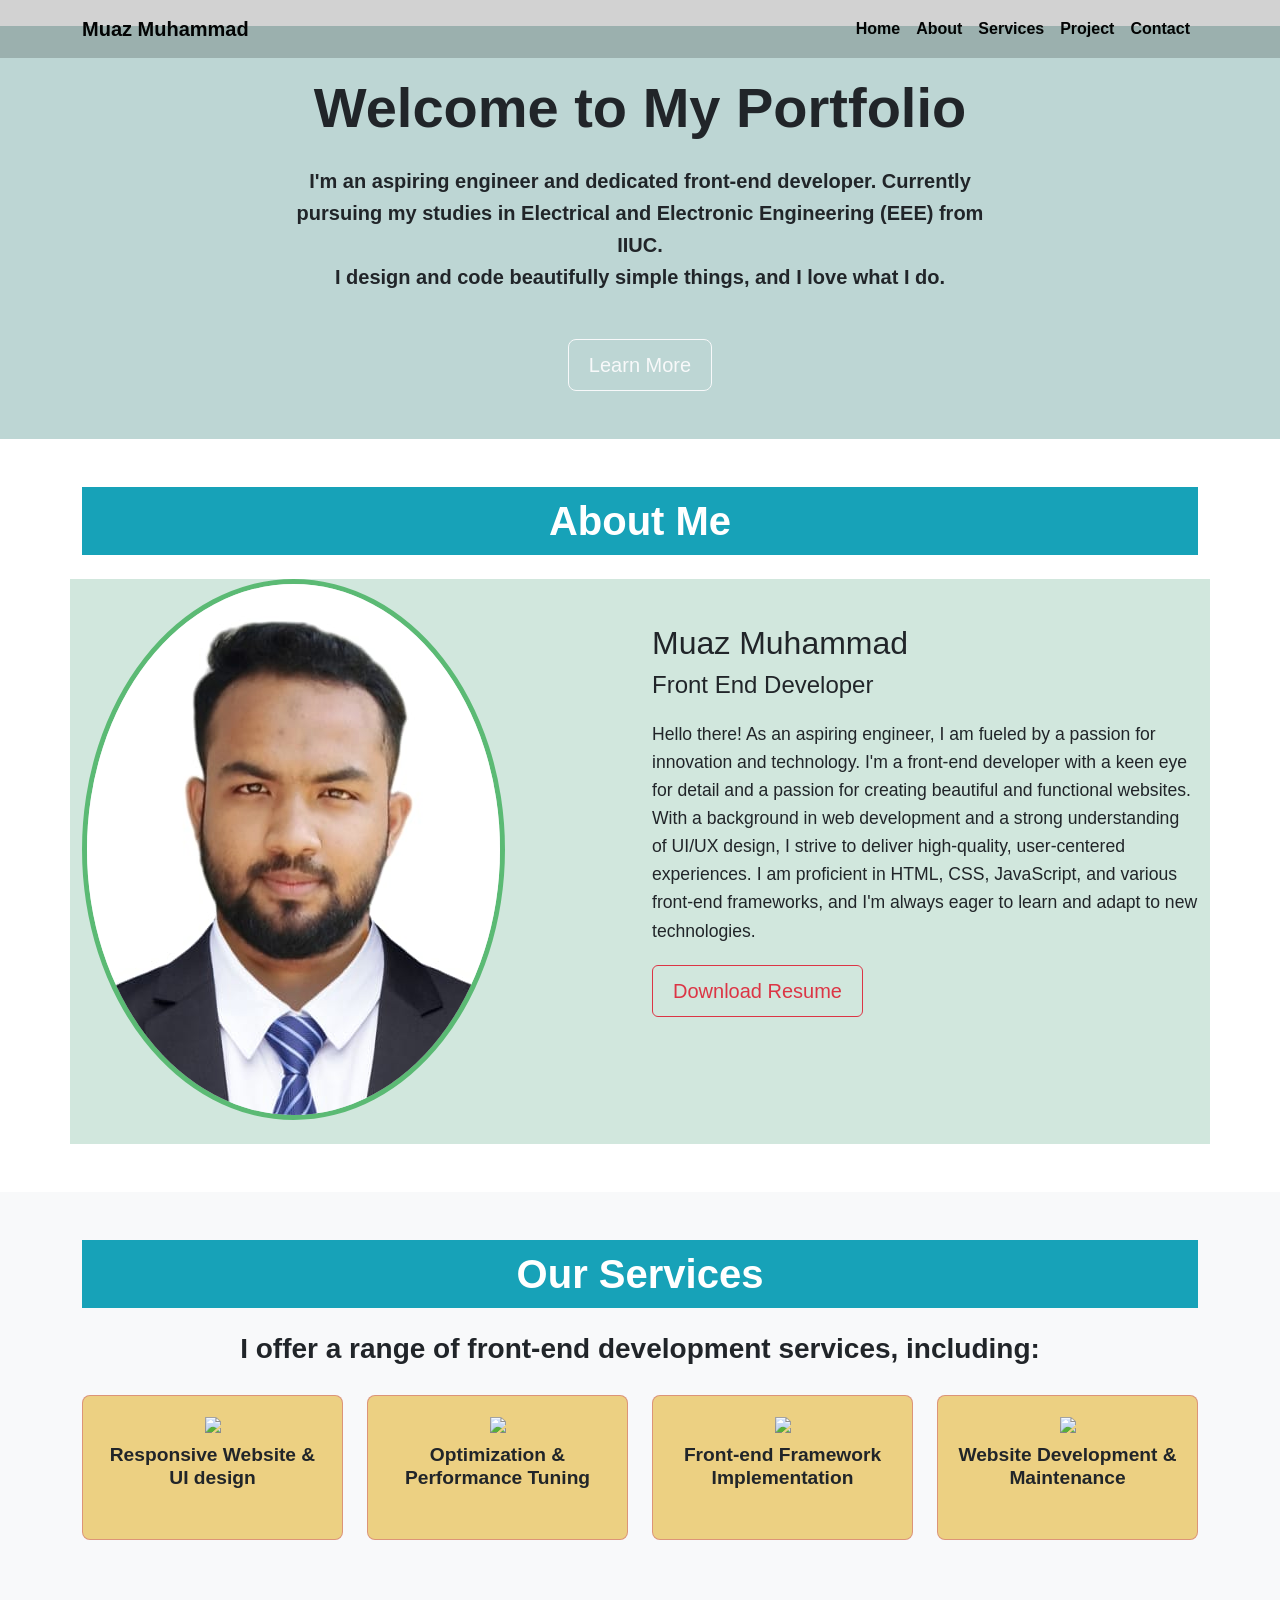
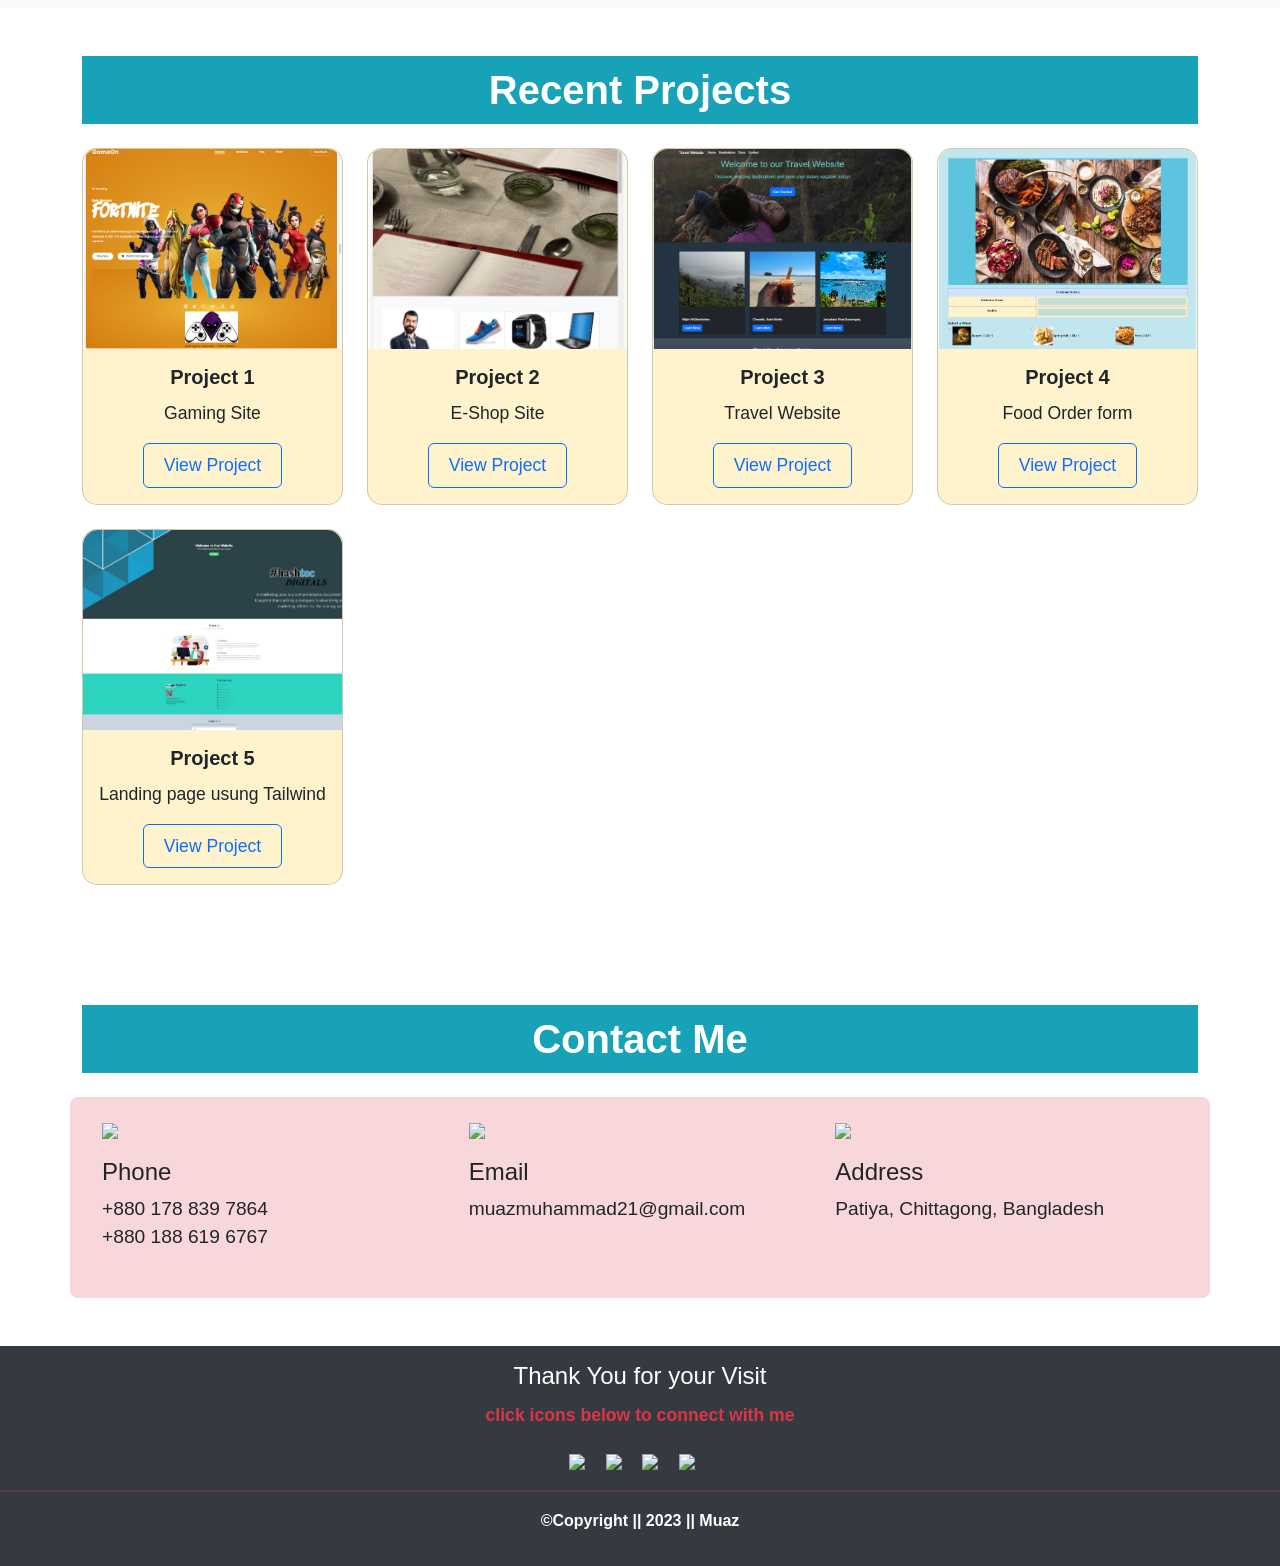
==== commit 18bf8368: "project05" ====
--- a/index.html
+++ b/index.html
@@ -11,7 +11,7 @@
 
   <!-- Navbar -->
 <header>
-    <nav class="navbar navbar-expand-lg navbar-light   fixed-top">
+    <nav class="navbar navbar-expand-lg navbar-light fixed-top">
       <div class="container">
         <a class="navbar-brand fw-bold" href="#">Muaz Muhammad</a>
         <button class="navbar-toggler" type="button" data-bs-toggle="collapse" data-bs-target="#navbarNav" aria-controls="navbarNav" aria-expanded="false" aria-label="Toggle navigation">
@@ -167,8 +167,18 @@
               </div>
             </div>
           </div>
-
-      </div>
+          <div class="col-md-3 mb-4">
+            <div class="card bg-warning-subtle">
+              <img src="Project 05.jpeg" class="card-img-top" alt="Project 4">
+              <div class="card-body">
+                <h5 class="card-title">Project 5</h5>
+                <p class="card-text">Landing page usung Tailwind</p>
+                <a href="https://landing-page-tw-project.netlify.app/" class="btn btn-outline-primary">View Project</a>
+              </div>
+            </div>
+          </div>
+      </div>
+
     </div>
   </section>
 <!-- Project Section -->
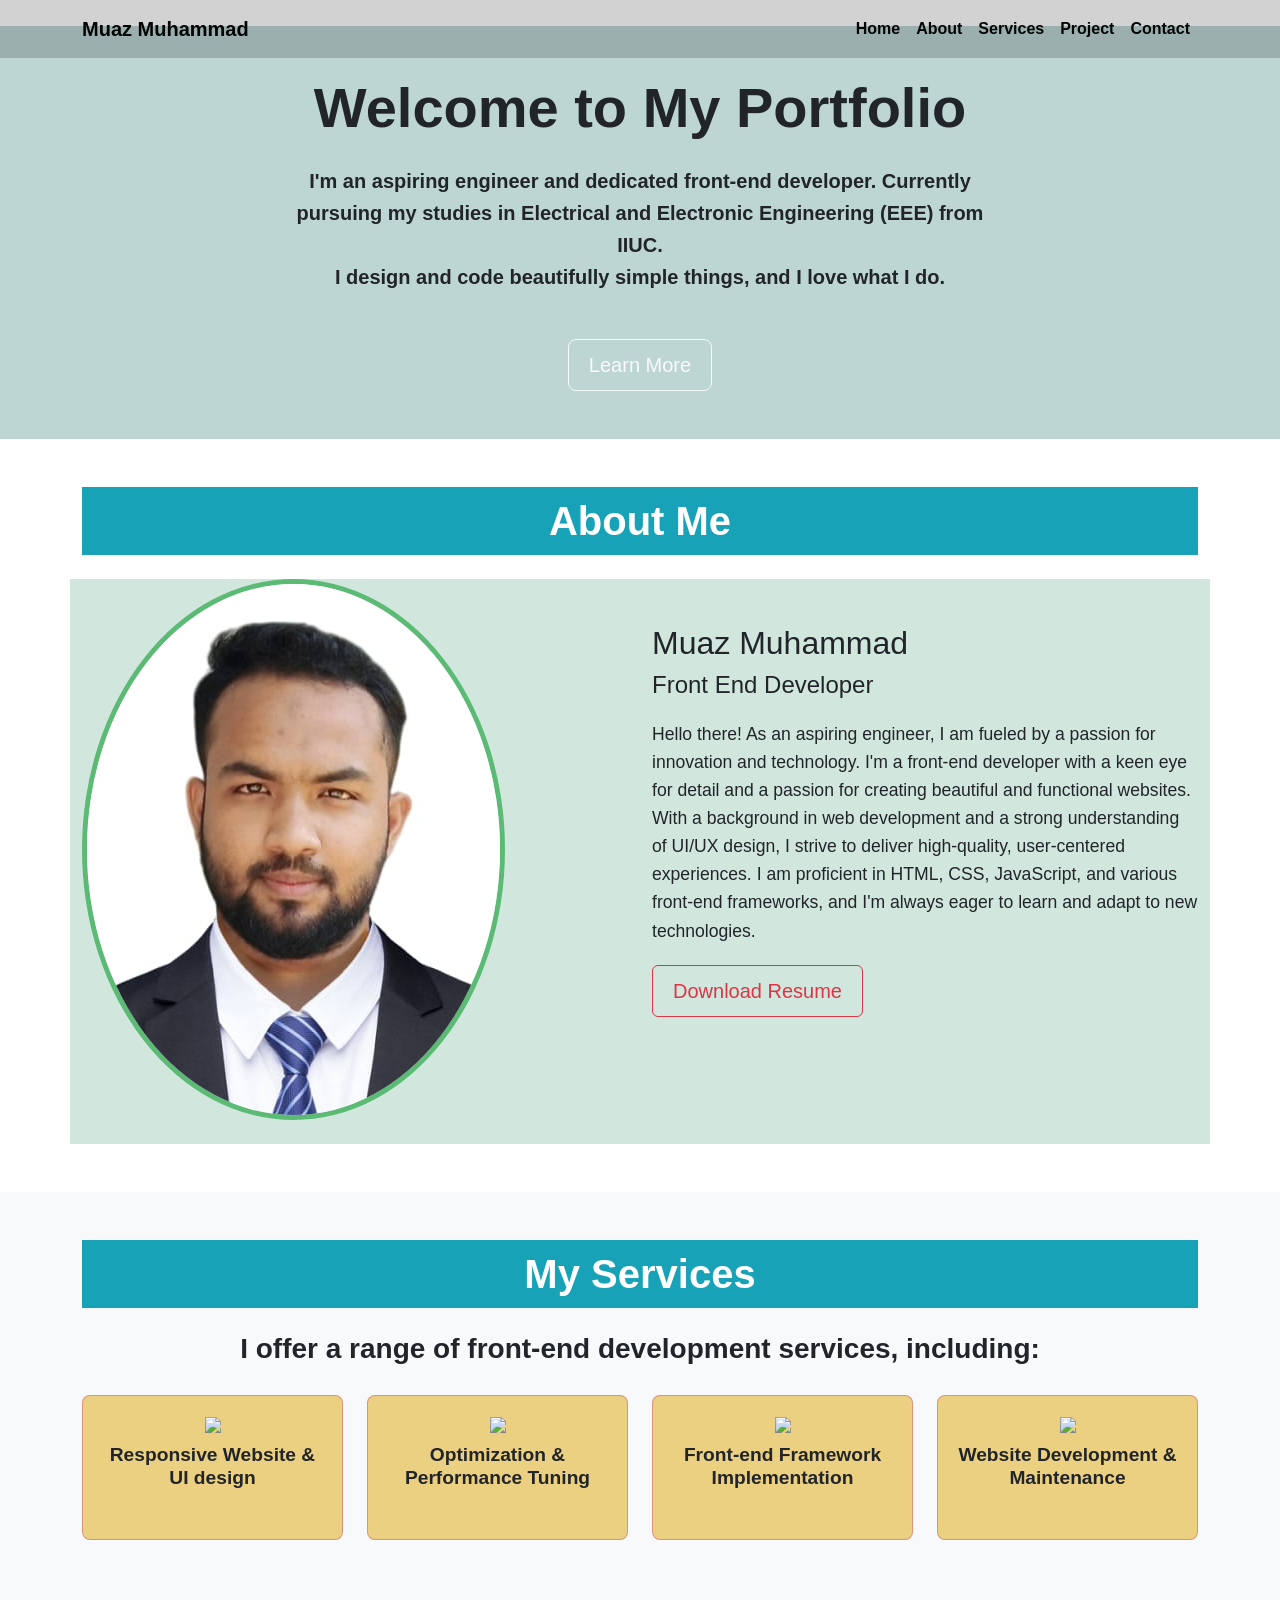
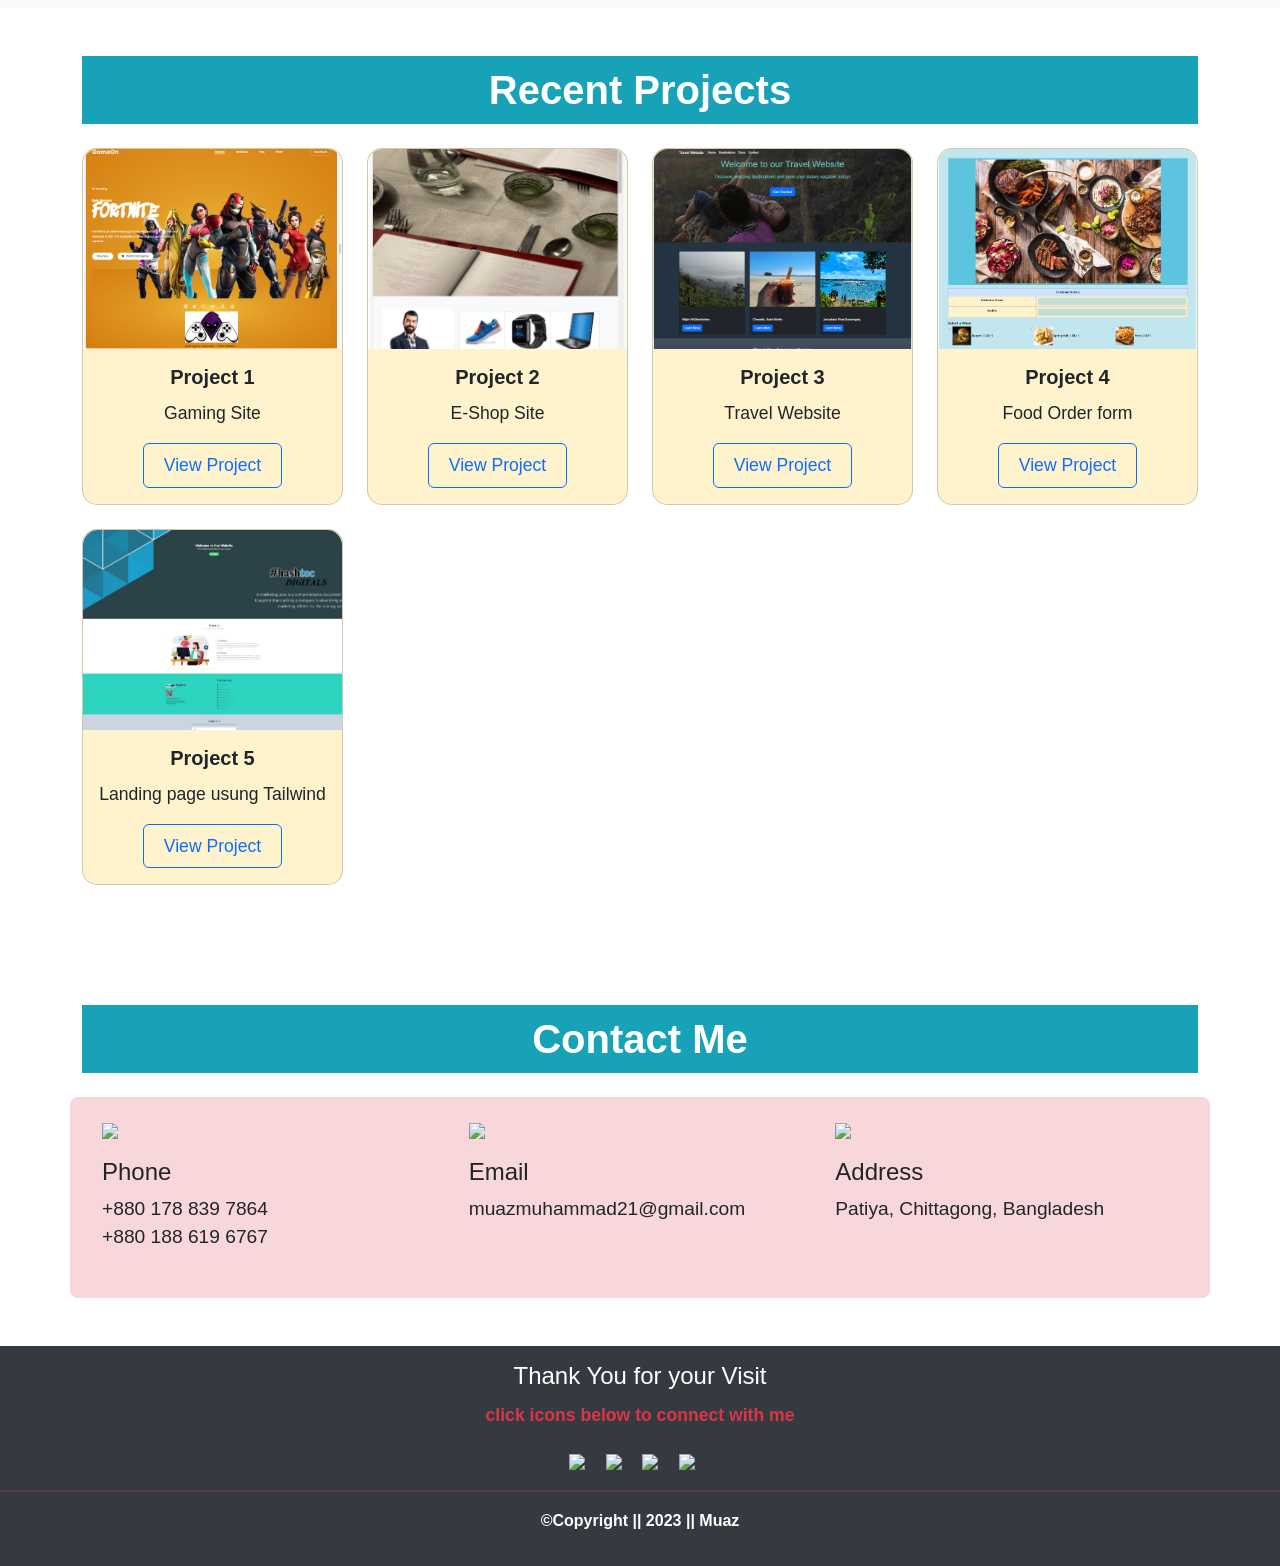
==== commit 85463d6e: "service section 1" ====
--- a/index.html
+++ b/index.html
@@ -42,7 +42,7 @@
   <!-- end Header -->
   <br>
  <!-- Home Section -->
-<section id="home" class="py-5" ">
+<section id="home" class="py-5" >
     <div class="container text-dark text-center">
       <div class="row">
         <div class="col-lg-8 offset-lg-2">
@@ -76,18 +76,18 @@
               <p>
                   Hello there! As an aspiring engineer, I am fueled by a passion for innovation and technology. I'm a front-end developer with a keen eye for detail and a passion for creating beautiful and functional websites. With a background in web development and a strong understanding of UI/UX design, I strive to deliver high-quality, user-centered experiences. I am proficient in HTML, CSS, JavaScript, and various front-end frameworks, and I'm always eager to learn and adapt to new technologies.
               </p>
-              <a href="Muaz Muhammad(R) .pdf" download target="_blank" class="btn btn-outline-danger">Download Resume</a>
+              <a href="Muaz Resume WD.pdf" download target="_blank" class="btn btn-outline-danger">Download Resume</a>
           </div>
       </div>
   </div>
 </section>
+
 <!-- End About Me Section -->
-
 
   <!-- Services Section -->
 <section id="services" class="py-5">
     <div class="container">
-        <h2 class="text-center fw-bold mb-4">Our Services</h2>
+        <h2 class="text-center fw-bold mb-4">My Services</h2>
         <div class="row ">
             <h3 class="text-center fw-bold">I offer a range of front-end development services, including:</h3>
             <div class="col-lg-3 col-md-6">
@@ -143,7 +143,7 @@
               <div class="card-body">
                 <h5 class="card-title">Project 2</h5>
                 <p class="card-text">E-Shop Site</p>
-                <a href="https://muaz64.github.io/project02/" class="btn btn-outline-primary">View Project</a>
+                <a href="https://muaz64.github.io/E-shop-bs-project/" class="btn btn-outline-primary">View Project</a>
               </div>
             </div>
           </div>
